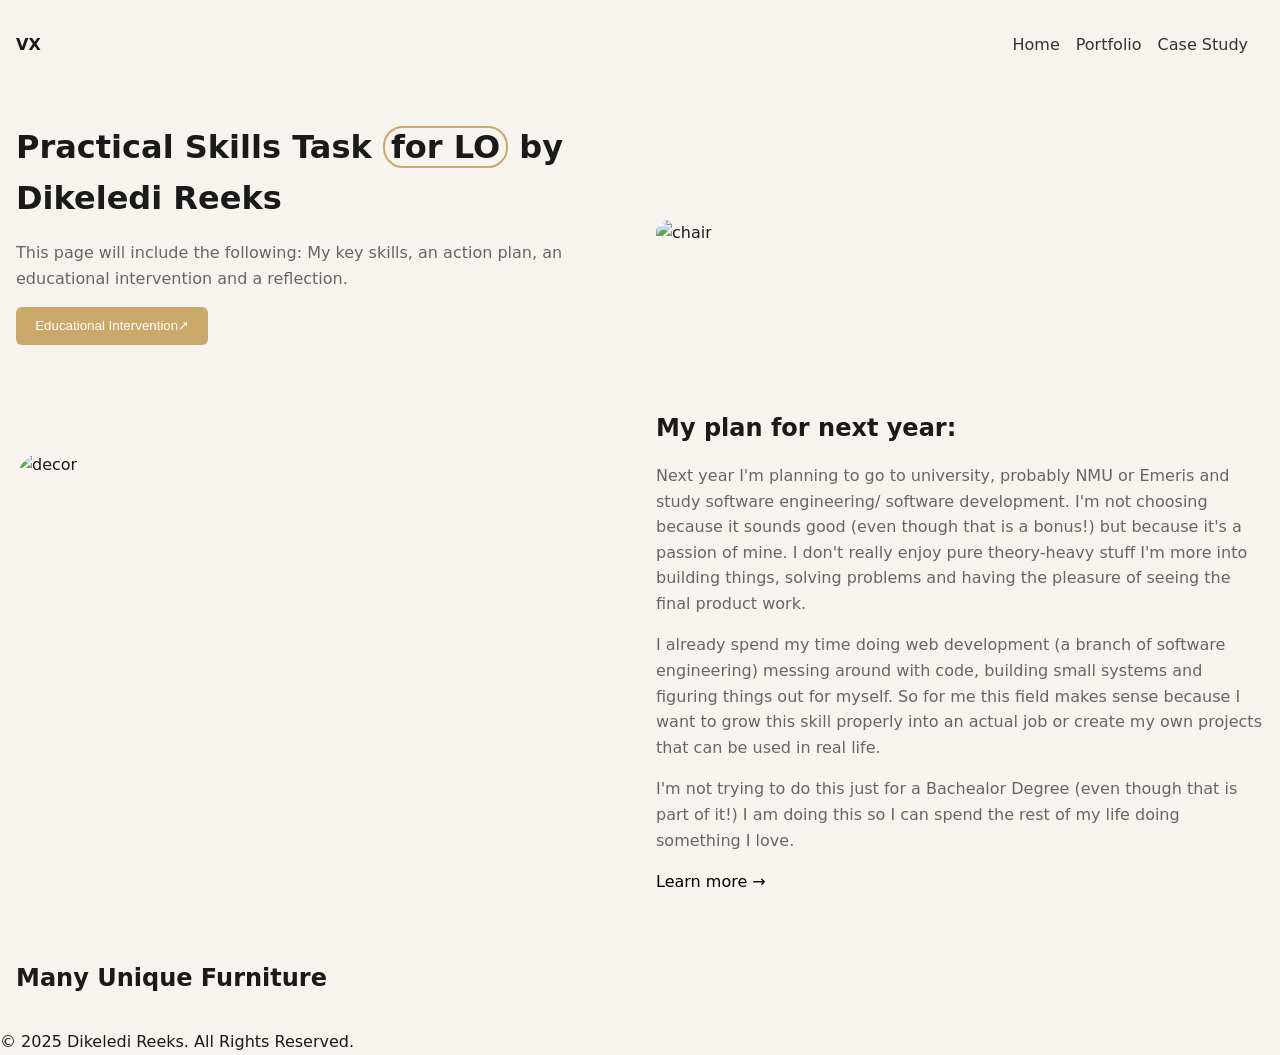
==== index.html @ 66eaf28c "Update index.html" ====
<!DOCTYPE html>
<html lang="en">
<head>
  <meta charset="UTF-8">
  <meta name="viewport" content="width=device-width, initial-scale=1.0">
  <title>Home | Vx100Hub</title>
  <link rel="stylesheet" href="style.css">
</head>
<body>

<!-- HEADER -->
<header class="header">
  <div class="logo">VX</div>
  <!-- Hamburger -->
  <button class="menu-btn menu-toggle" id="menu-toggle" aria-label="Menu">
    <svg class="hamburger" viewBox="0 0 24 24" width="28" height="28">
      <path d="M4 7H20"/>
      <path d="M4 12H20"/>
      <path d="M4 17H20"/>
    </svg>
  </button>
  <!-- Nav -->
  <nav class="nav" id="nav">
    <a href="index.html">Home</a>
    <a href="portfolio.html">Portfolio</a>
    <a href="case.html">Case Study</a>
  </nav>
</header>
<main>
  <!-- HERO -->
  <section class="hero">
    <div class="hero-text">
      <h1>
        Practical Skills Task <span class="highlight">for LO</span> by Dikeledi Reeks
      </h1>
      <p>
        This page will include the following: My key skills, an action plan, an educational intervention and a reflection.
      </p>
      <button class="btn">Educational Intervention↗</button>
    </div>
    <div class="hero-image">
      <img src="https://images.unsplash.com/photo-1586023492125-27b2c045efd7" alt="chair"/>
    </div>
  </section>
  <!-- FEATURE SECTION -->
  <section class="feature">
    <div class="feature-image">
      <img src="https://images.unsplash.com/photo-1618220179428-22790b461013" alt="decor"/>
    </div>
    <div class="feature-text">
      <h2>My plan for next year:</h2>
      <p>
        Next year I'm planning to go to university, probably NMU or Emeris and study software engineering/ software development. I'm not choosing because it sounds good (even though that is a bonus!) but because it's a passion of mine. I don't really enjoy pure theory-heavy stuff I'm more into building things, solving problems and having the pleasure of seeing the final product work.
      </p>
      <p>
        I already spend my time doing web development (a branch of software engineering) messing around with code, building small systems and figuring things out for myself. So for me this field makes sense because I want to grow this skill properly into an actual job or create my own projects that can be used in real life.
      </p>
      <p>
        I'm not trying to do this just for a Bachealor Degree (even though that is part of it!) I am doing this so I can spend the rest of my life doing something I love.
      </p>
      <a href="#" class="link">Learn more →</a>
    </div>
  </section>
  <!-- SECTION -->
  <section class="section">
    <h2>Many Unique Furniture</h2>
  </section>
</main>
<footer>
  <p>© 2025 Dikeledi Reeks. All Rights Reserved.</p>
</footer>
<script src="script.js"></script>
</body>
</html>
---- style.css ----
/* RESET */
*{
  margin:0;
  padding:0;
  box-sizing:border-box;
}

body{
  font-family: system-ui, -apple-system, sans-serif;
  background:#f7f4ef;
  color:#1a1a1a;
  line-height:1.6;
}

/* HEADER */
.header{
  display:flex;
  justify-content:space-between;
  align-items:center;
  padding:1rem;
}

.logo{
  font-weight:600;
}

.nav{
  display:none;
  flex-direction:column;
  gap:1rem;
  position:absolute;
  top:60px;
  right:20px;
  background:white;
  padding:1rem;
  border-radius:10px;
}

.nav a{
  text-decoration:none;
  color:#333;
}

.menu-toggle{
  font-size:1.5rem;
  cursor:pointer;
}

/* HERO */
.hero{
  padding:2rem 1rem;
}

.hero-text h1{
  font-size:2rem;
  margin-bottom:1rem;
}

.highlight{
  border:2px solid #c9a86a;
  border-radius:20px;
  padding:0 6px;
}

.hero-text p{
  margin-bottom:1rem;
  color:#666;
}

.btn{
  background:#c9a86a;
  color:white;
  border:none;
  padding:0.7rem 1.2rem;
  cursor:pointer;
  border-radius:6px;
}

.hero-image{
  margin-top:2rem;
}

.hero-image img{
  width:100%;
  border-radius:30px;
}

/* FEATURE */
.feature{
  padding:2rem 1rem;
}

.feature-image{
  height:400px;
  border-radius:30px;
  overflow:hidden;
}

.feature-image img{
  width:100%;
  height:100%;
  object-fit:cover;
}

.feature-text h2{
  font-size:1.5rem;
  margin-bottom:1rem;
}

.feature-text p{
  color:#666;
  margin-bottom:1rem;
}

.link{
  text-decoration:none;
  color:#000;
  font-weight:500;
}

/* SECTION */
.section{
  padding:2rem 1rem;
}

/* DESKTOP */
@media(min-width:768px){

  .nav{
    display:flex !important;
    position:static;
    flex-direction:row;
    background:none;
  }

  .menu-toggle{
    display:none;
  }

  .hero{
    display:flex;
    align-items:center;
    gap:2rem;
  }

  .hero-text{
    flex:1;
  }

  .hero-image{
    flex:1;
    margin-top:0;
  }

  .feature{
    display:flex;
    gap:2rem;
    align-items:center;
  }

  .feature-image,
  .feature-text{
    flex:1;
  }
}
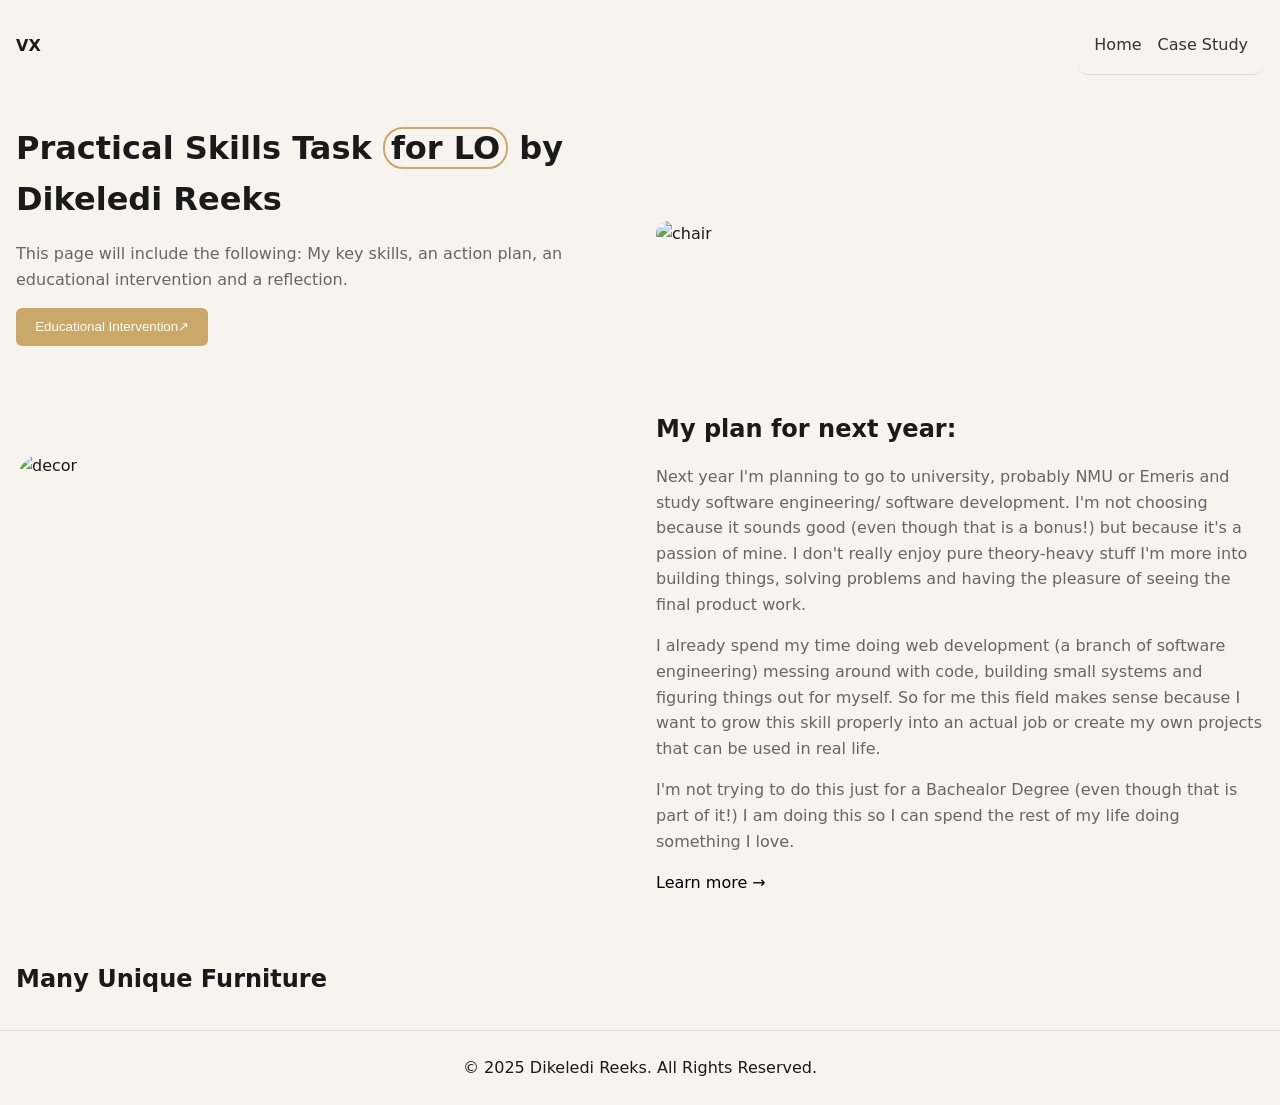
==== commit 8ec13df3: "Update index.html" ====
--- a/index.html
+++ b/index.html
@@ -22,7 +22,6 @@
   <!-- Nav -->
   <nav class="nav" id="nav">
     <a href="index.html">Home</a>
-    <a href="portfolio.html">Portfolio</a>
     <a href="case.html">Case Study</a>
   </nav>
 </header>
--- a/style.css
+++ b/style.css
@@ -22,6 +22,58 @@
 
 .logo{
   font-weight:600;
+}
+
+/* =========================
+HAMBURGER BUTTON (MOBILE)
+========================= */
+.menu-btn{
+  background:none;
+  border:none;
+  cursor:pointer;
+
+  /* mobile: fixed on right */
+  position: static;
+  top: 24px;
+  right: 24px;
+  width: 30px;
+  height: 30px;
+  z-index: 2000;
+  display: flex;
+  align-items: center;
+  justify-content: center;
+}
+
+.hamburger path{
+  stroke:#000;
+  stroke-width:1.6;
+  stroke-linecap:round;
+  transform-origin:center;
+  transition: transform 0.35s ease, opacity 0.25s ease, stroke 0.25s ease;
+}
+
+/* Hamburger → X animation */
+.menu-btn.open .hamburger path:nth-child(1){
+  transform: translateY(5px) rotate(45deg);
+  transform-origin: center; 
+  transform-box: fill-box;
+  stroke:#000000;
+}
+
+.menu-btn.open .hamburger path:nth-child(2){
+  opacity:0;
+}
+
+.menu-btn.open .hamburger path:nth-child(3){
+  transform: translateY(-5px) rotate(-45deg);
+  transform-origin: center; 
+  transform-box: fill-box;
+  stroke:#000000;
+}
+
+.menu-btn.open .hamburger{
+  transform: scale(1.05);
+  transition: transform 0.35s ease;
 }
 
 .nav{
@@ -34,8 +86,13 @@
   background:white;
   padding:1rem;
   border-radius:10px;
-}
-
+  transition: 0.25s ease;
+}
+
+/* 🔥 ADD THIS */
+.nav.open{
+  display:flex;
+}
 .nav a{
   text-decoration:none;
   color:#333;
@@ -123,6 +180,14 @@
   padding:2rem 1rem;
 }
 
+footer{
+  display: flex;
+  justify-content: center;
+  align-items: center;
+  padding: 1.5rem 1rem;
+  border-top: 1px solid rgba(0,0,0,0.1);
+}
+
 /* DESKTOP */
 @media(min-width:768px){
 
@@ -131,6 +196,7 @@
     position:static;
     flex-direction:row;
     background:none;
+    border-bottom: 1px solid rgba(0,0,0,0.1);
   }
 
   .menu-toggle{
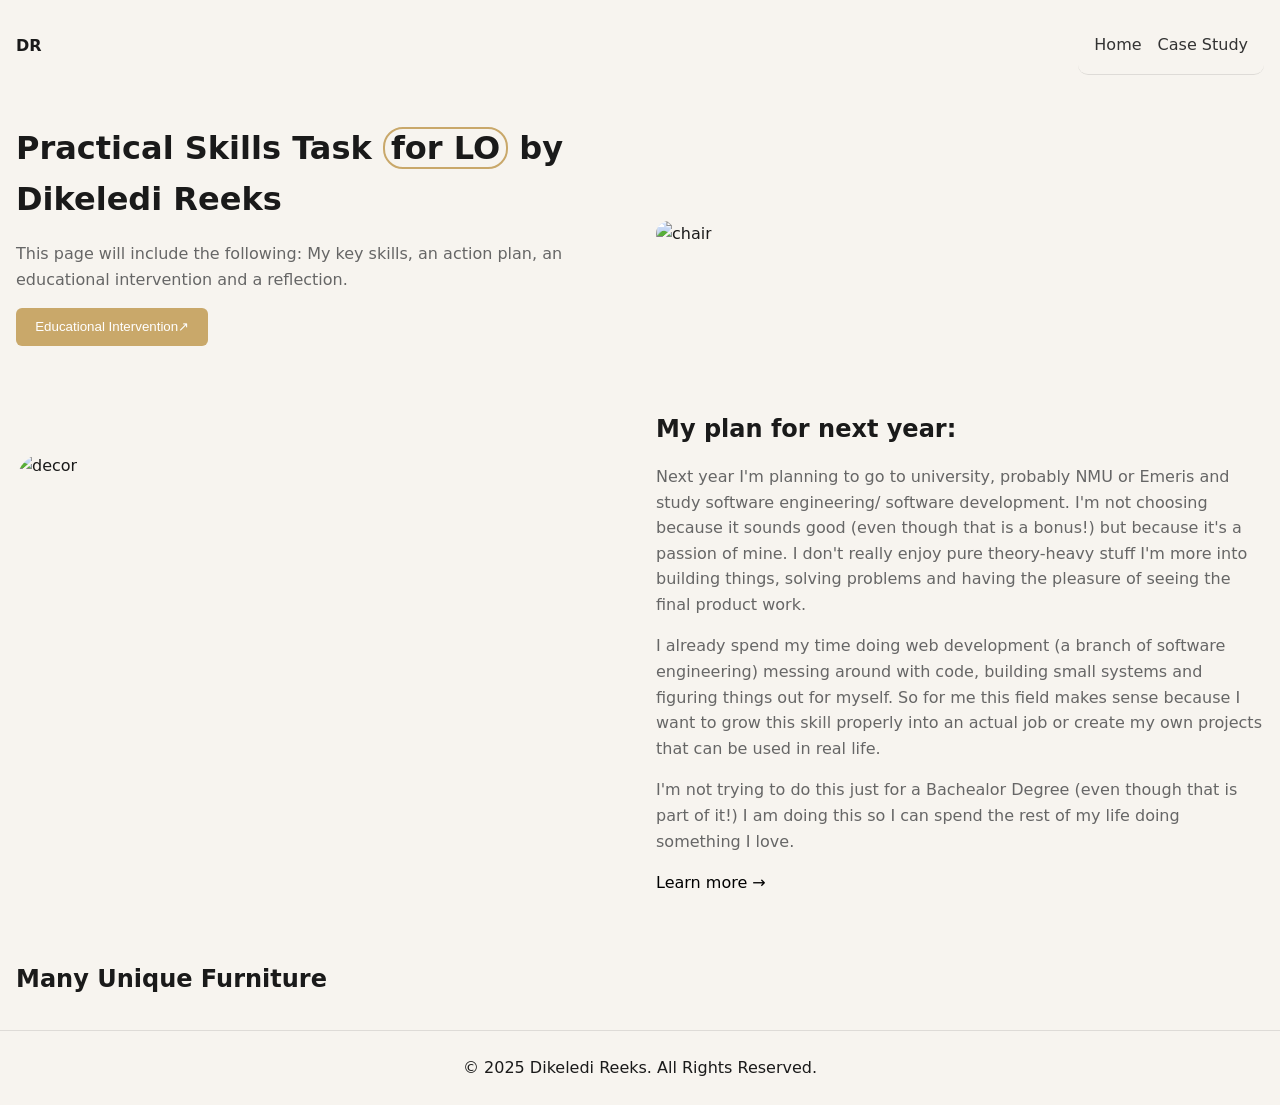
==== commit b1f66dc9: "Update index.html" ====
--- a/index.html
+++ b/index.html
@@ -3,14 +3,14 @@
 <head>
   <meta charset="UTF-8">
   <meta name="viewport" content="width=device-width, initial-scale=1.0">
-  <title>Home | Vx100Hub</title>
+  <title>Home | DMR</title>
   <link rel="stylesheet" href="style.css">
 </head>
 <body>
 
 <!-- HEADER -->
 <header class="header">
-  <div class="logo">VX</div>
+  <div class="logo">DR</div>
   <!-- Hamburger -->
   <button class="menu-btn menu-toggle" id="menu-toggle" aria-label="Menu">
     <svg class="hamburger" viewBox="0 0 24 24" width="28" height="28">
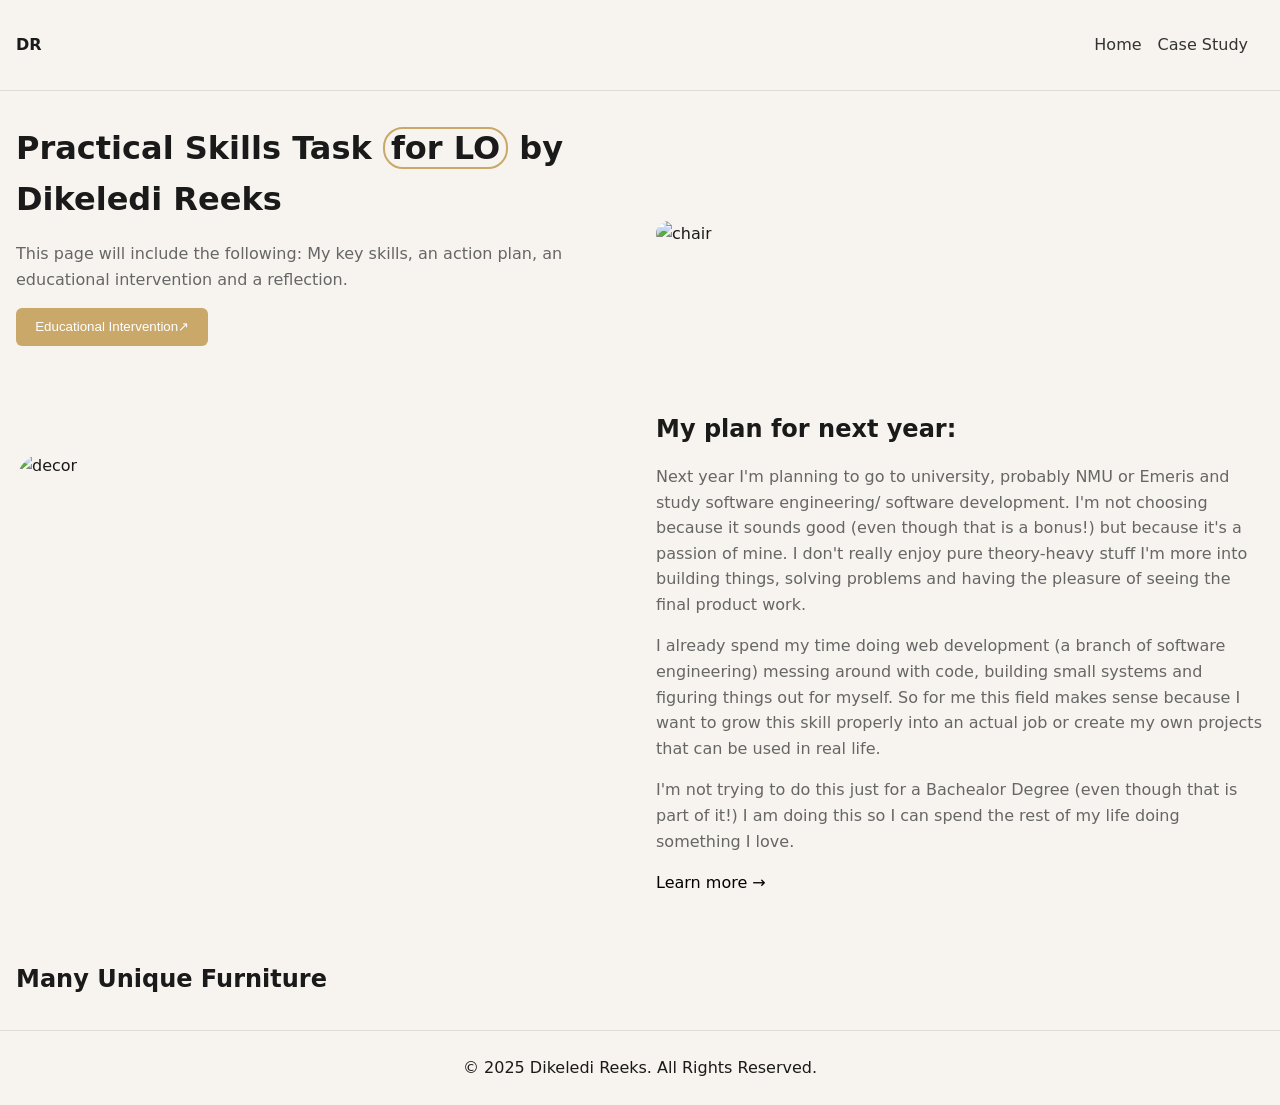
==== commit 6edaff19: "Update index.html" ====
--- a/index.html
+++ b/index.html
@@ -57,7 +57,7 @@
       <p>
         I'm not trying to do this just for a Bachealor Degree (even though that is part of it!) I am doing this so I can spend the rest of my life doing something I love.
       </p>
-      <a href="#" class="link">Learn more →</a>
+      <a href="learn.html" class="link">Learn more →</a>
     </div>
   </section>
   <!-- SECTION -->
--- a/style.css
+++ b/style.css
@@ -18,6 +18,7 @@
   justify-content:space-between;
   align-items:center;
   padding:1rem;
+  border-bottom: 1px solid rgba(0,0,0,0.1);
 }
 
 .logo{
@@ -196,7 +197,6 @@
     position:static;
     flex-direction:row;
     background:none;
-    border-bottom: 1px solid rgba(0,0,0,0.1);
   }
 
   .menu-toggle{
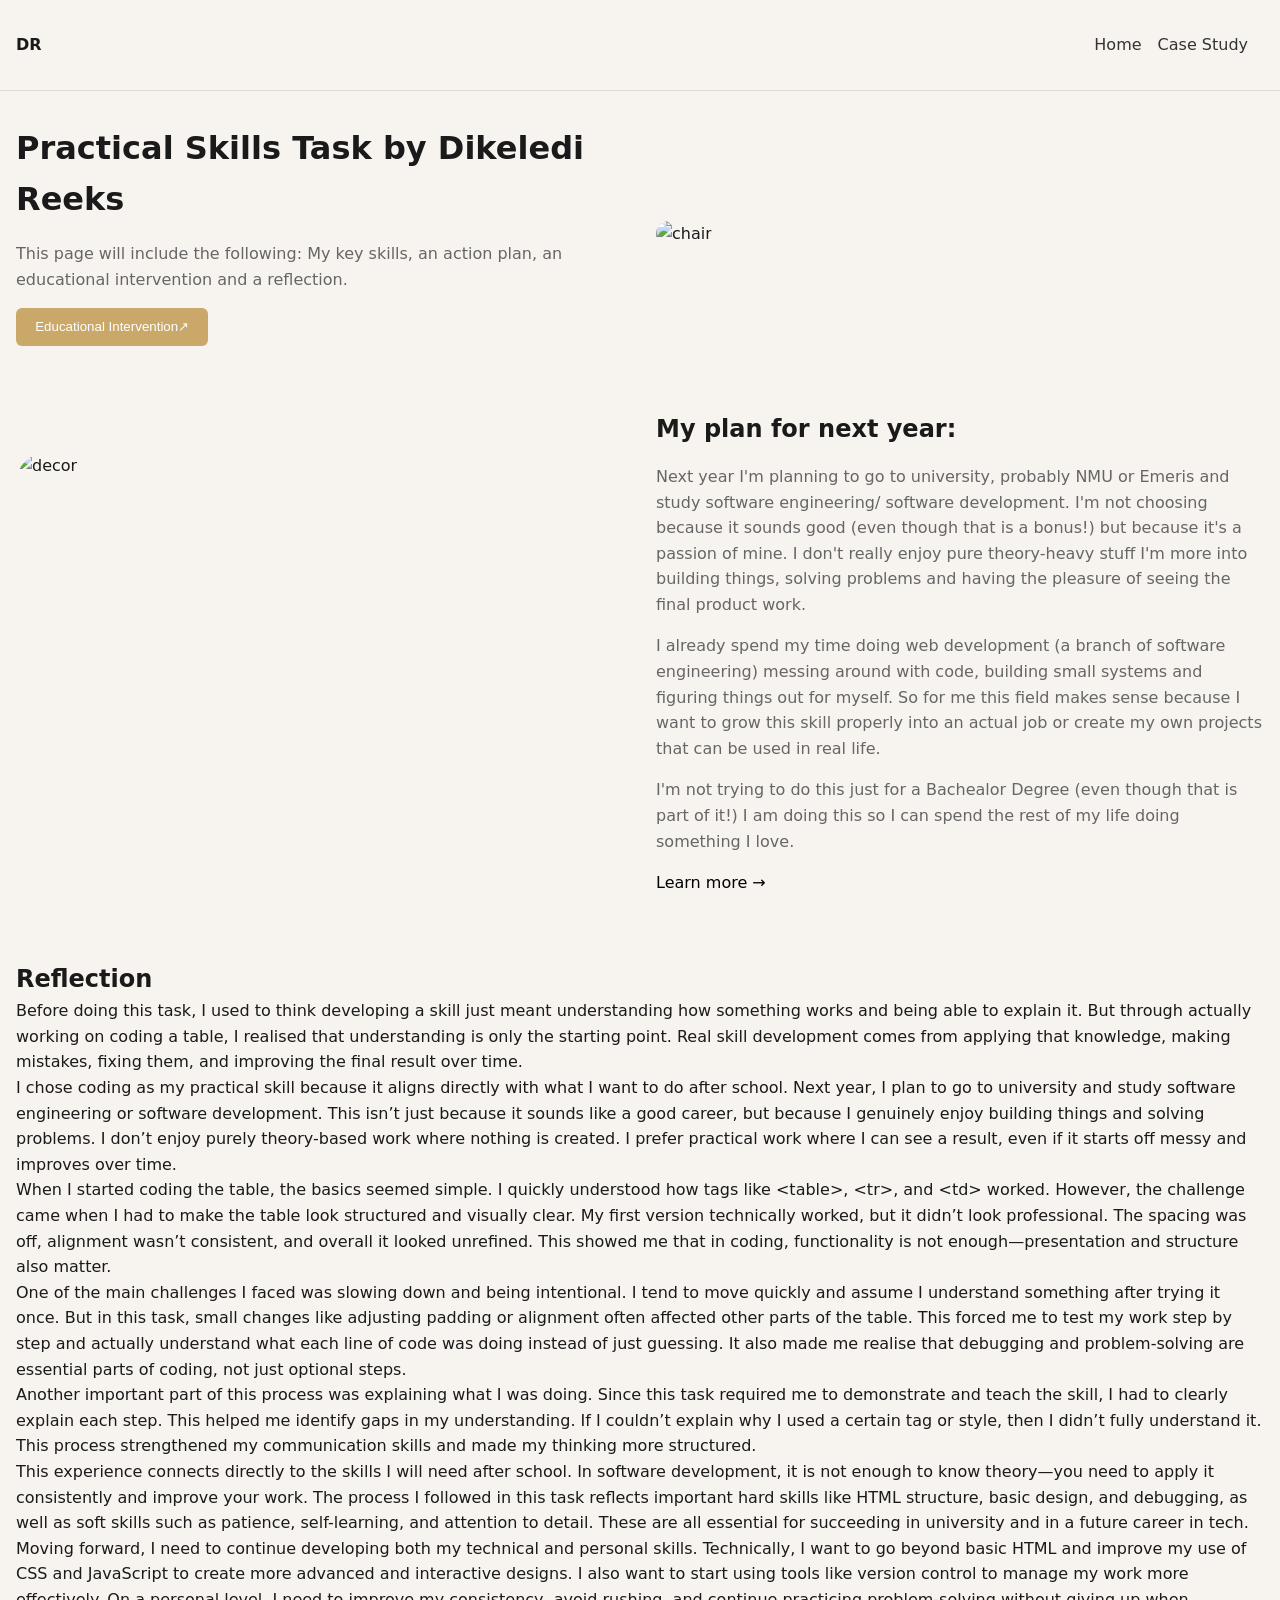
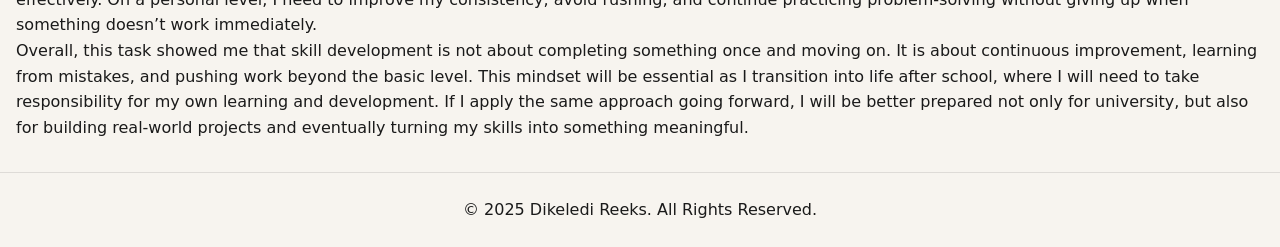
==== commit 3fa36807: "Update index.html" ====
--- a/index.html
+++ b/index.html
@@ -7,7 +7,6 @@
   <link rel="stylesheet" href="style.css">
 </head>
 <body>
-
 <!-- HEADER -->
 <header class="header">
   <div class="logo">DR</div>
@@ -60,10 +59,34 @@
       <a href="learn.html" class="link">Learn more →</a>
     </div>
   </section>
-  <!-- SECTION -->
-  <section class="section">
-    <h2>Many Unique Furniture</h2>
-  </section>
+ <!-- SECTION -->
+<section class="section">
+  <h2>Reflection</h2>
+  <p>
+Before doing this task, I used to think developing a skill just meant understanding how something works and being able to explain it. But through actually working on coding a table, I realised that understanding is only the starting point. Real skill development comes from applying that knowledge, making mistakes, fixing them, and improving the final result over time.
+  </p>
+  <p>
+I chose coding as my practical skill because it aligns directly with what I want to do after school. Next year, I plan to go to university and study software engineering or software development. This isn’t just because it sounds like a good career, but because I genuinely enjoy building things and solving problems. I don’t enjoy purely theory-based work where nothing is created. I prefer practical work where I can see a result, even if it starts off messy and improves over time.
+  </p>
+  <p>
+When I started coding the table, the basics seemed simple. I quickly understood how tags like &lt;table&gt;, &lt;tr&gt;, and &lt;td&gt; worked. However, the challenge came when I had to make the table look structured and visually clear. My first version technically worked, but it didn’t look professional. The spacing was off, alignment wasn’t consistent, and overall it looked unrefined. This showed me that in coding, functionality is not enough—presentation and structure also matter.
+  </p>
+  <p>
+One of the main challenges I faced was slowing down and being intentional. I tend to move quickly and assume I understand something after trying it once. But in this task, small changes like adjusting padding or alignment often affected other parts of the table. This forced me to test my work step by step and actually understand what each line of code was doing instead of just guessing. It also made me realise that debugging and problem-solving are essential parts of coding, not just optional steps.
+  </p>
+  <p>
+Another important part of this process was explaining what I was doing. Since this task required me to demonstrate and teach the skill, I had to clearly explain each step. This helped me identify gaps in my understanding. If I couldn’t explain why I used a certain tag or style, then I didn’t fully understand it. This process strengthened my communication skills and made my thinking more structured.
+  </p>
+  <p>
+This experience connects directly to the skills I will need after school. In software development, it is not enough to know theory—you need to apply it consistently and improve your work. The process I followed in this task reflects important hard skills like HTML structure, basic design, and debugging, as well as soft skills such as patience, self-learning, and attention to detail. These are all essential for succeeding in university and in a future career in tech.
+  </p>
+  <p>
+Moving forward, I need to continue developing both my technical and personal skills. Technically, I want to go beyond basic HTML and improve my use of CSS and JavaScript to create more advanced and interactive designs. I also want to start using tools like version control to manage my work more effectively. On a personal level, I need to improve my consistency, avoid rushing, and continue practicing problem-solving without giving up when something doesn’t work immediately.
+  </p>
+  <p>
+Overall, this task showed me that skill development is not about completing something once and moving on. It is about continuous improvement, learning from mistakes, and pushing work beyond the basic level. This mindset will be essential as I transition into life after school, where I will need to take responsibility for my own learning and development. If I apply the same approach going forward, I will be better prepared not only for university, but also for building real-world projects and eventually turning my skills into something meaningful.
+  </p>
+</section>
 </main>
 <footer>
   <p>© 2025 Dikeledi Reeks. All Rights Reserved.</p>
--- a/style.css
+++ b/style.css
@@ -115,9 +115,7 @@
 }
 
 .highlight{
-  border:2px solid #c9a86a;
-  border-radius:20px;
-  padding:0 6px;
+  display: none;
 }
 
 .hero-text p{
@@ -218,6 +216,12 @@
     margin-top:0;
   }
 
+  .highlight{
+  border:2px solid #c9a86a;
+  border-radius:20px;
+  padding:0 6px;
+}
+
   .feature{
     display:flex;
     gap:2rem;
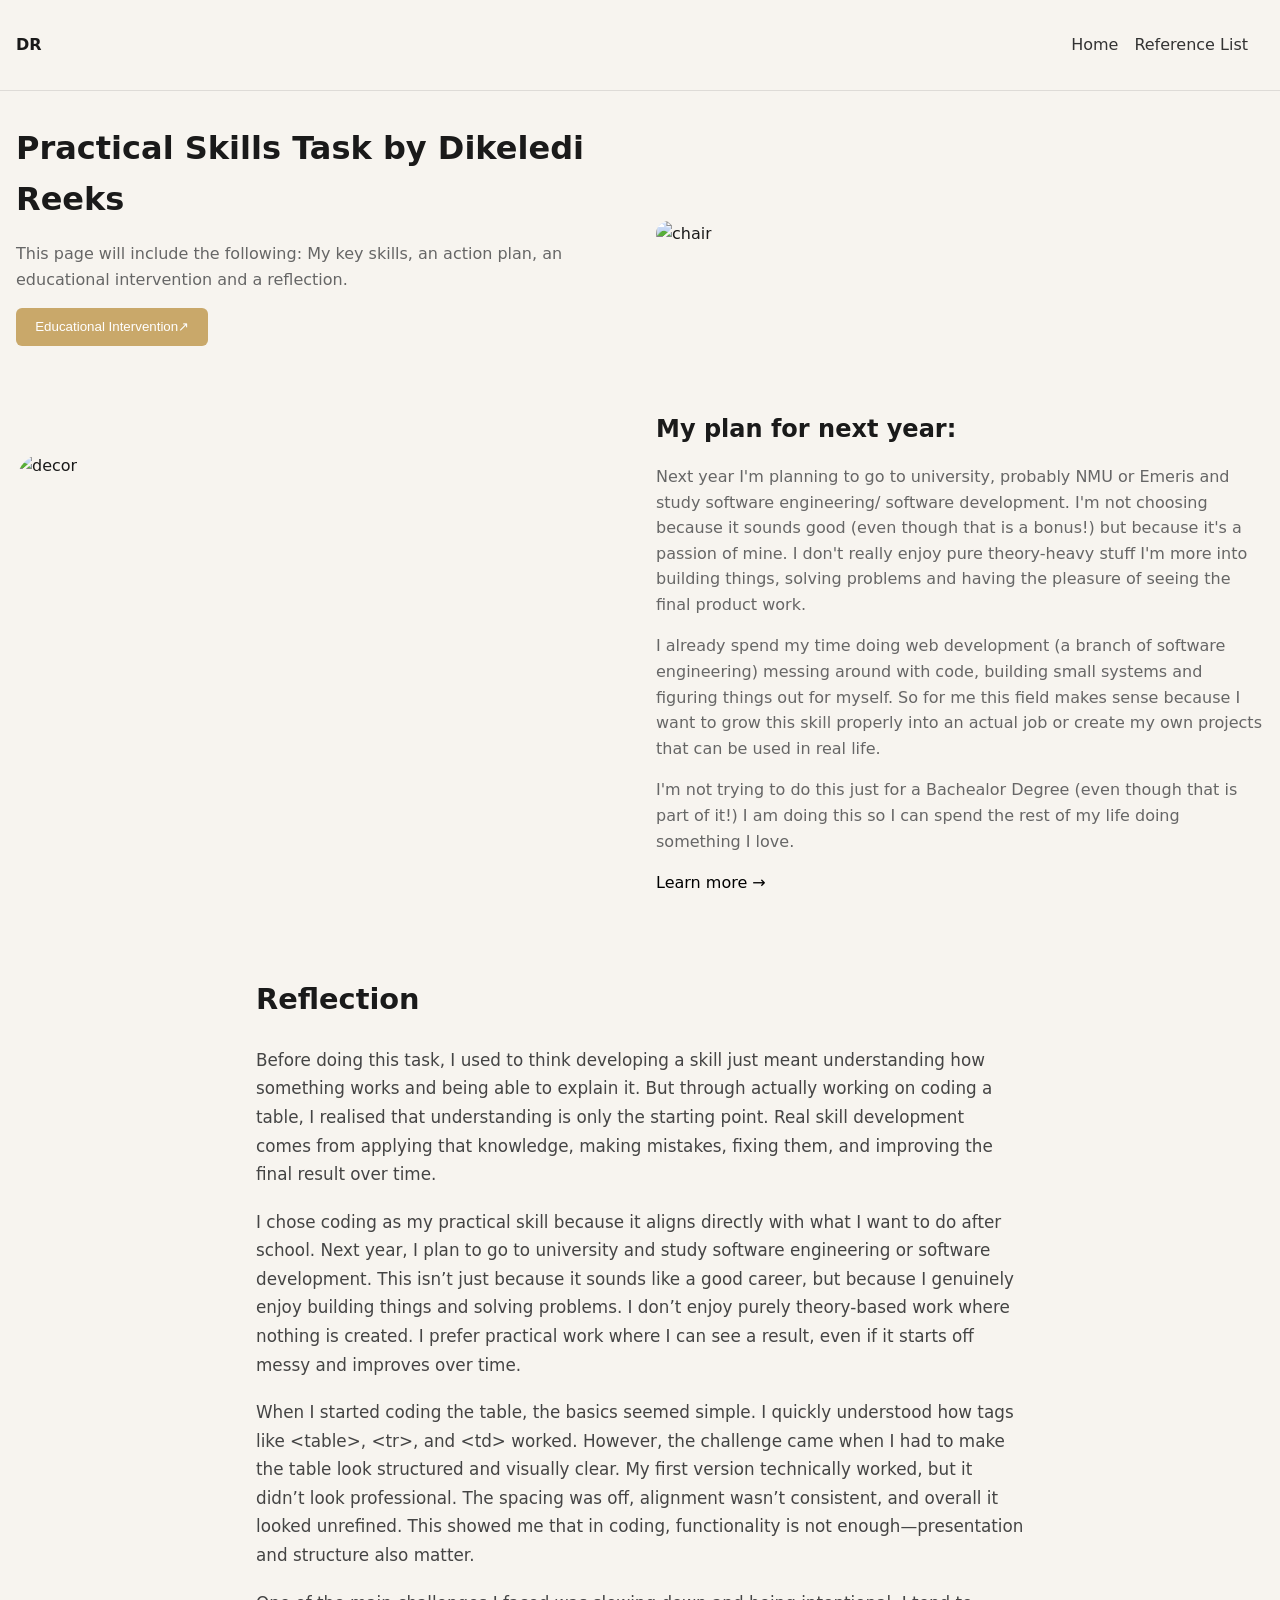
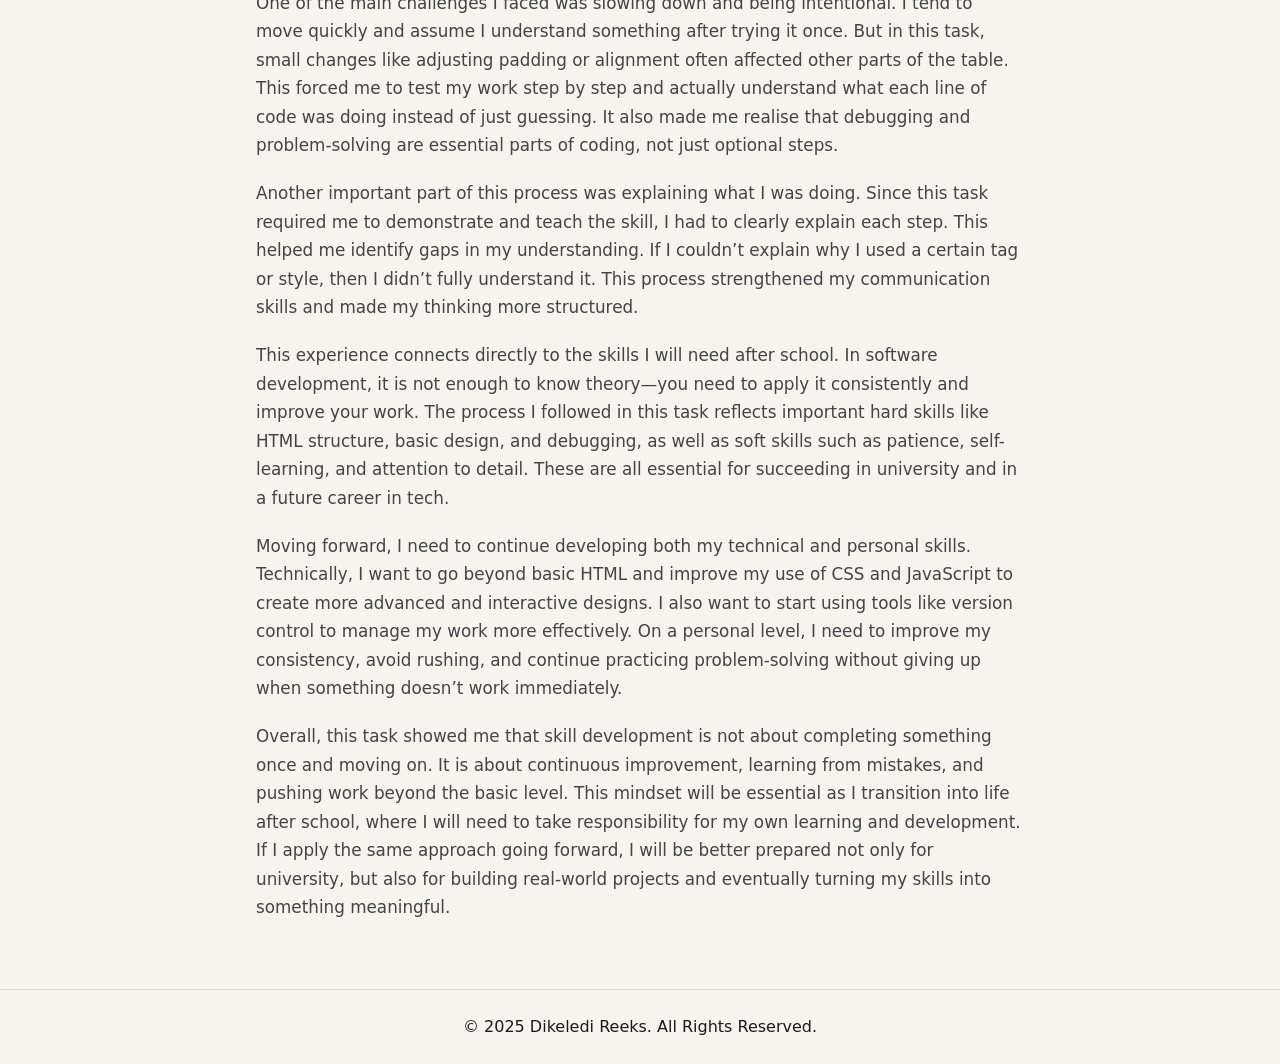
==== commit 83623465: "Update index.html" ====
--- a/index.html
+++ b/index.html
@@ -21,7 +21,7 @@
   <!-- Nav -->
   <nav class="nav" id="nav">
     <a href="index.html">Home</a>
-    <a href="case.html">Case Study</a>
+    <a href="ref.html">Reference List</a>
   </nav>
 </header>
 <main>
--- a/style.css
+++ b/style.css
@@ -179,6 +179,23 @@
   padding:2rem 1rem;
 }
 
+/* REFLECTION STYLING */
+.section {
+  max-width: 800px; /* keeps text from stretching too wide */
+  margin: 0 auto;   /* centers it */
+}
+
+.section h2 {
+  font-size: 1.8rem;
+  margin-bottom: 1.5rem;
+}
+
+.section p {
+  margin-bottom: 1.2rem;  /* space between paragraphs */
+  line-height: 1.7;       /* improves readability */
+  color: #444;            /* softer than pure black */
+}
+
 footer{
   display: flex;
   justify-content: center;
@@ -232,4 +249,12 @@
   .feature-text{
     flex:1;
   }
-}
+
+  .section {
+    padding: 3rem 1rem;
+  }
+
+  .section p {
+    font-size: 1.05rem;
+  }
+}
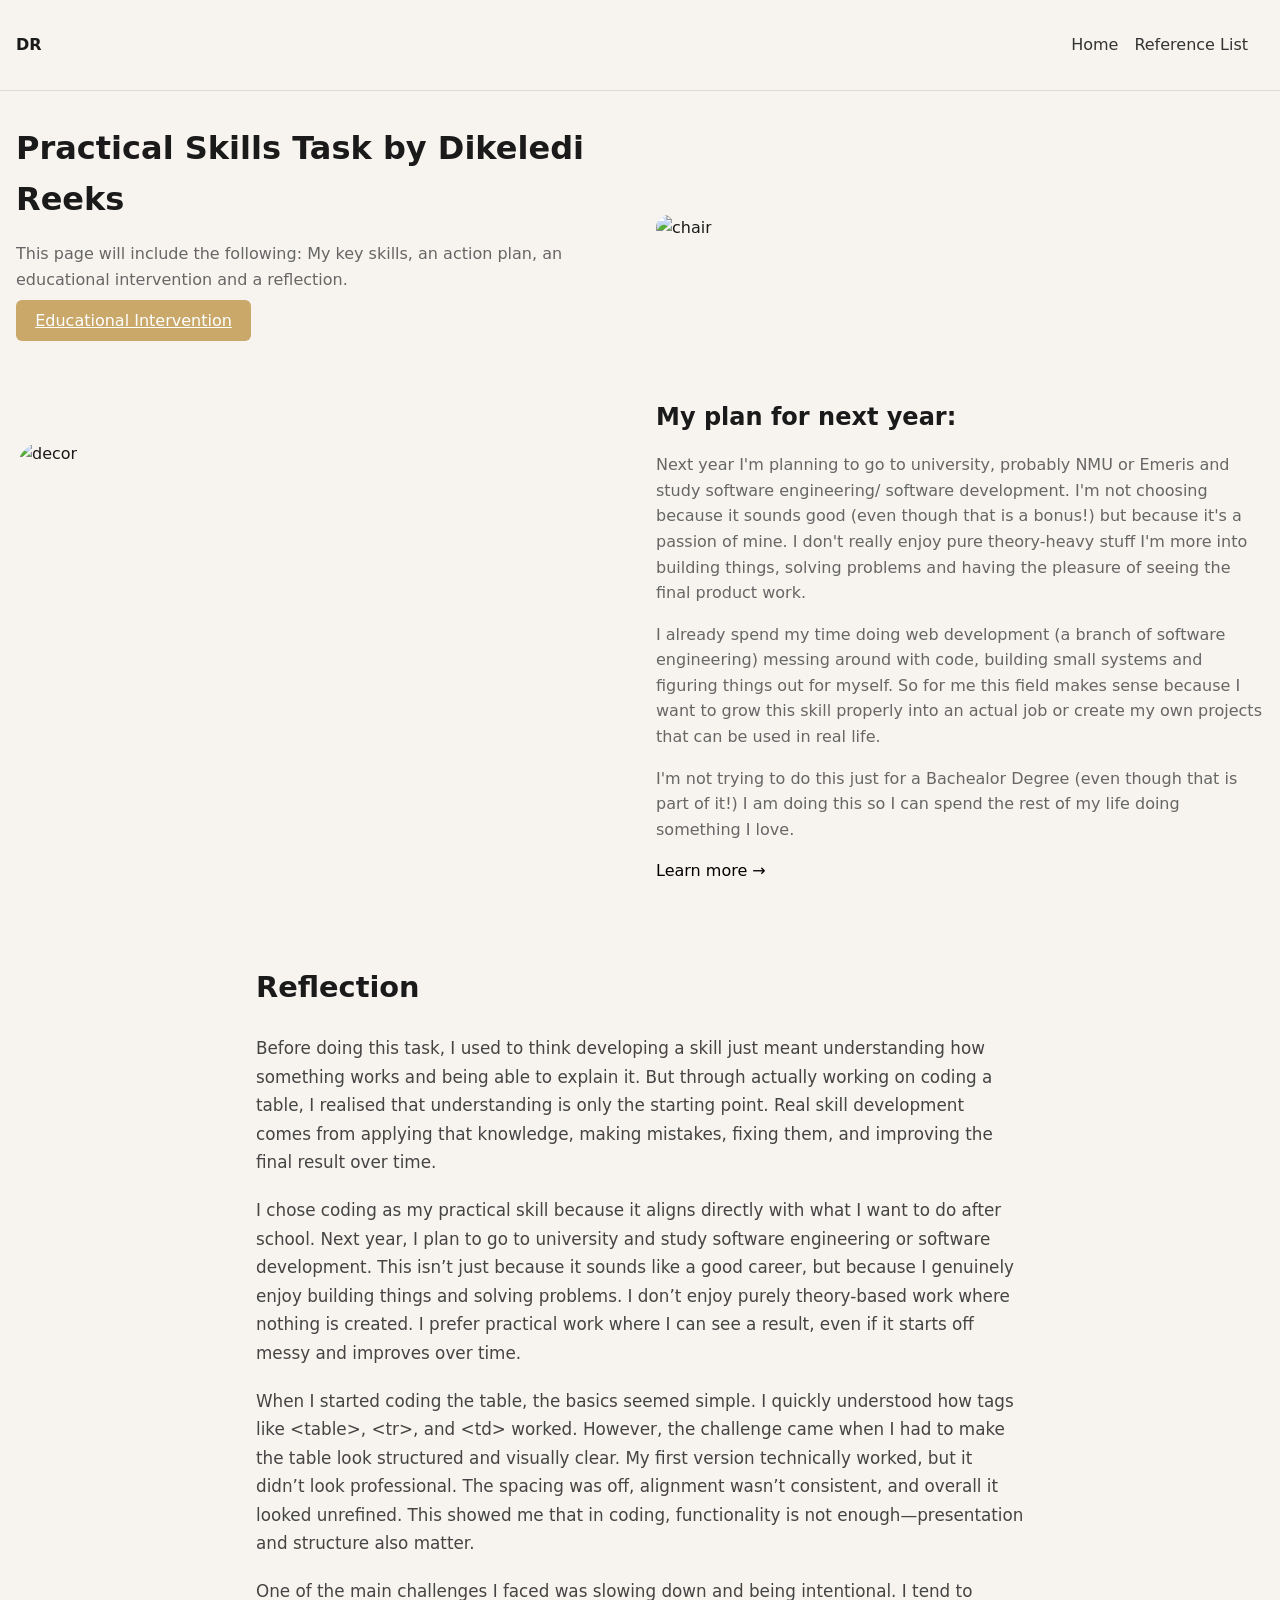
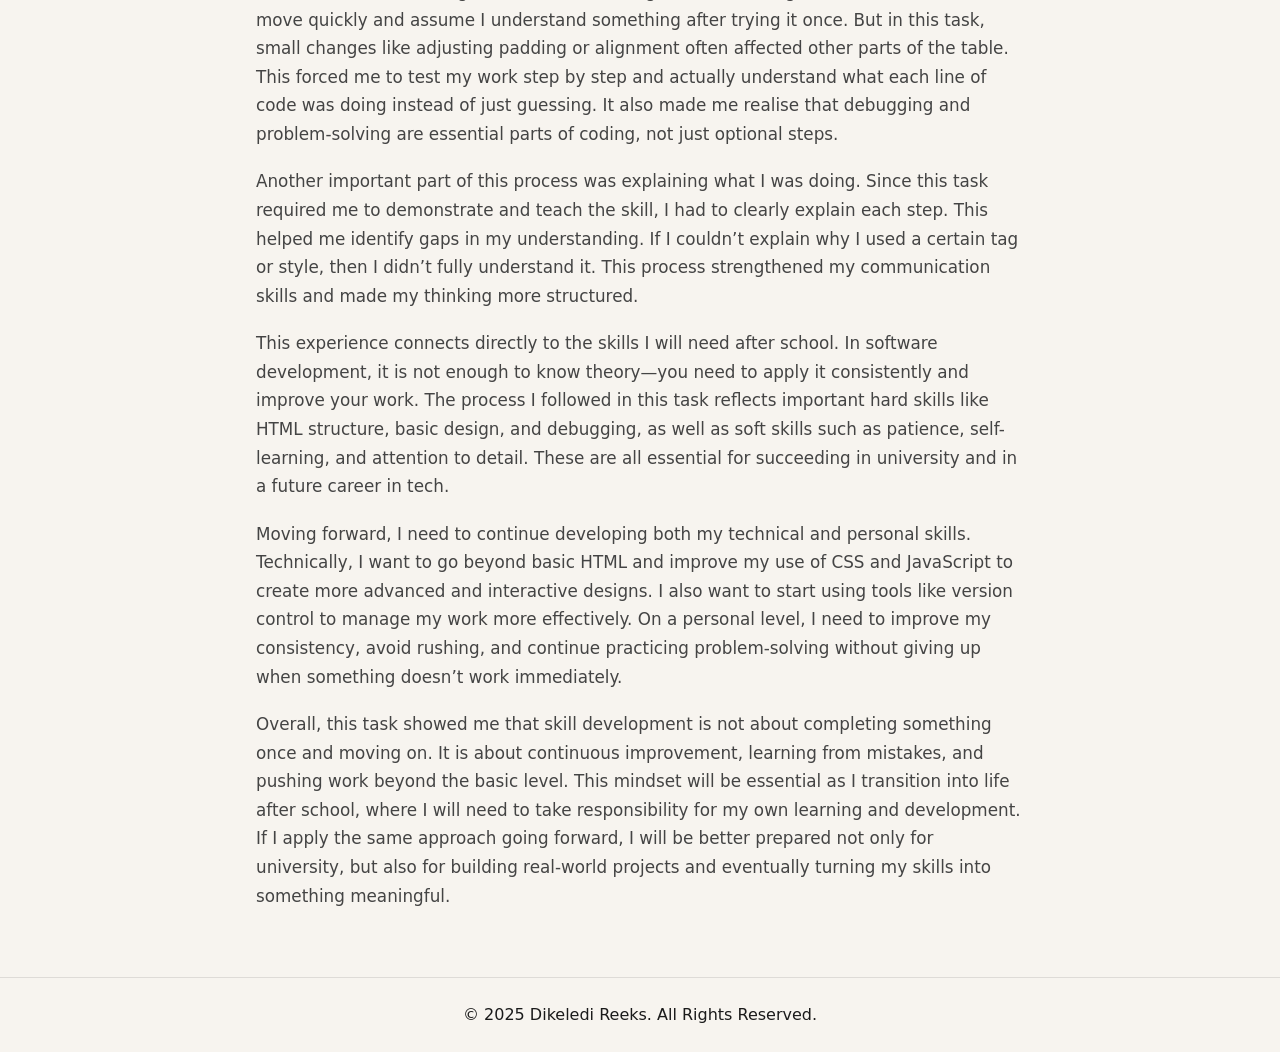
==== commit 365cc781: "Update index.html" ====
--- a/index.html
+++ b/index.html
@@ -34,7 +34,7 @@
       <p>
         This page will include the following: My key skills, an action plan, an educational intervention and a reflection.
       </p>
-      <button class="btn">Educational Intervention↗</button>
+      <a href="ed.html" class="btn">Educational Intervention</a>
     </div>
     <div class="hero-image">
       <img src="https://images.unsplash.com/photo-1586023492125-27b2c045efd7" alt="chair"/>
